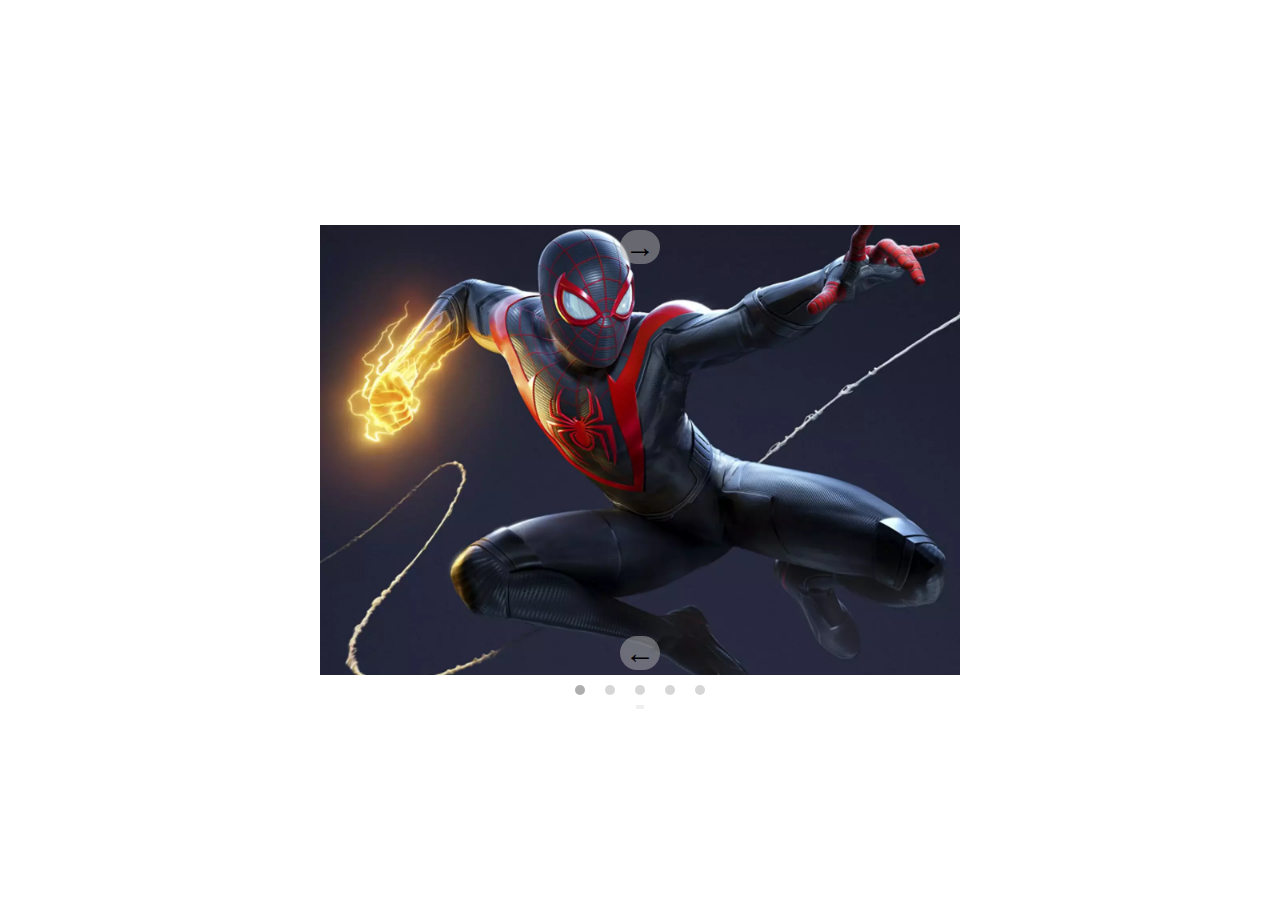
==== Bonus/index.html @ 0cccf248 "initial commit" ====
<!DOCTYPE html>
<html lang="en">
<head>
    <meta charset="UTF-8">
    <meta http-equiv="X-UA-Compatible" content="IE=edge">
    <meta name="viewport" content="width=device-width, initial-scale=1.0">
    <link rel="stylesheet" href="./css/style.css">
    <title>Document</title>
</head>
    <body>
        <div class="container">
            <div class="slider">
                <div class="item-slider">
                    <!-- <div class="item active">
                        <img src="./img/01.webp">
                    </div> -->
                </div>
                <!--Pulsanti di navigazione prec e succ del carosello immagini-->
                <div class="arrow prev">&larr;</div>
                <div class="arrow next">&rarr;</div>
                <div class="circles-container">
                    <div class="circle"></div>
                    <div class="circle"></div>
                    <div class="circle"></div>
                    <div class="circle"></div>
                    <div class="circle"></div>
                </div>


<div class="buttons">
    <button class="button"></button>
    <button class="button"></button>
</div>



            </div>
        </div>
        <script type="text/javascript" src="./js/script.js"></script>
    </body>
</html>
---- Bonus/css/style.css ----
*{
    margin: 0;
    padding: 0;
    box-sizing: border-box;
}

.container{
    height: 100vh;
    display: flex;
    justify-content: center;
    align-items: center;
}

.slider{
    width: 50vw;
    height: 50vh;
    position:relative;
}

.item{
    display: none;
}

.item-slider, .item, img{
    height: 100%
}

.item img{
    width: 100%;
    object-fit: cover;
}

.arrow{
    position: absolute;
    width: 40px;
    background-color: rgba(174, 174, 174, 0.509);
    border-radius: 50px;
    font-weight: 800; 
    left: 50%;
    font-size: 30px;
    transform: translateX(-50%);
    text-align: center;
    cursor: pointer;
}

.next{
    top: 5px; 
}

.prev{
    bottom: 5px;
}

.prev:hover, .next:hover{
    background-color: rgba(174, 174, 174, 1);   
}

.item.active{
    display: block;
}

.circles-container{
    display: flex;
    justify-content: center;
}

.circle{
    display: inline-block;
    width: 10px;
    height: 10px;
    border-radius: 50%;
    background-color: rgba(174, 174, 174, 0.509);
    margin: 10px;
    cursor: pointer;
}


.circle.active, .circle:hover{
    background-color: rgba(174, 174, 174, 1); 
}


.buttons{
    width: 100%;
    display: flex;
    justify-content: center;
}

.circle-button{
    border-radius: 50%;
    padding:  10px 10px;
    font-size: 30px;
    border: none;
    margin: 10px;
    transition: 0.35s;
}

.circle-button#play{
    background-color: green;
    color: white;
}

.circle-button#pause{
    background-color: orange;
    color: white;
}
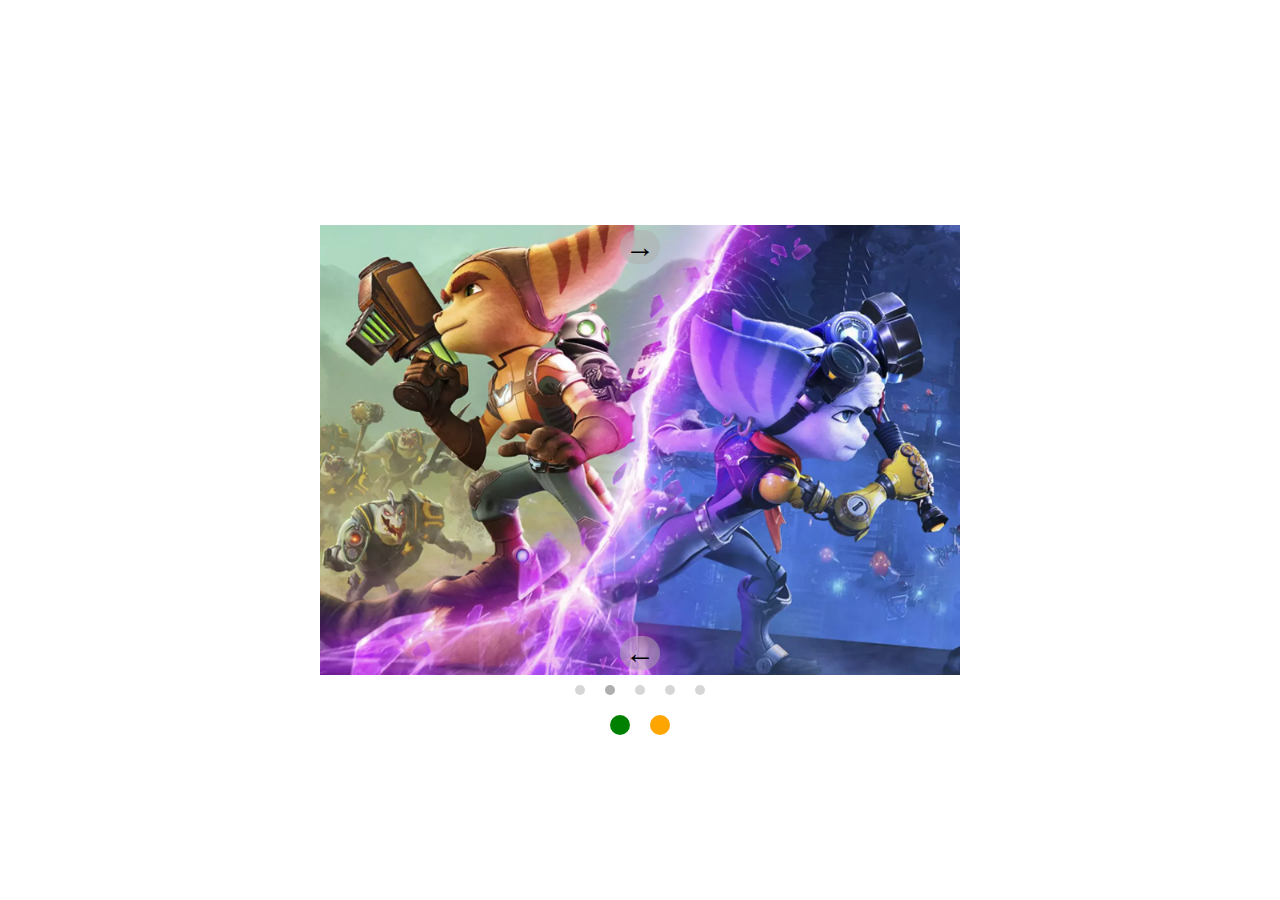
==== commit ebe80e0b: "Complete" ====
--- a/Bonus/index.html
+++ b/Bonus/index.html
@@ -6,6 +6,7 @@
     <meta name="viewport" content="width=device-width, initial-scale=1.0">
     <link rel="stylesheet" href="./css/style.css">
     <title>Document</title>
+    <link rel="stylesheet" href="https://cdnjs.cloudflare.com/ajax/libs/font-awesome/6.2.1/css/all.min.css" integrity="sha512-MV7K8+y+gLIBoVD59lQIYicR65iaqukzvf/nwasF0nqhPay5w/9lJmVM2hMDcnK1OnMGCdVK+iQrJ7lzPJQd1w==" crossorigin="anonymous" referrerpolicy="no-referrer" />
 </head>
     <body>
         <div class="container">
@@ -28,8 +29,8 @@
 
 
 <div class="buttons">
-    <button class="button"></button>
-    <button class="button"></button>
+    <button class="circle-button" id="play"><i class="fa-solid fa-play"></i></button>
+    <button class="circle-button" id="pause"><i class="fa-solid fa-pause"></i></button>
 </div>
 
 
--- a/Bonus/css/style.css
+++ b/Bonus/css/style.css
@@ -2,6 +2,7 @@
     margin: 0;
     padding: 0;
     box-sizing: border-box;
+    /* border: solid 1px black; */
 }
 
 .container{
@@ -87,7 +88,7 @@
 }
 
 .circle-button{
-    border-radius: 50%;
+    border-radius: 100%;
     padding:  10px 10px;
     font-size: 30px;
     border: none;
@@ -105,4 +106,14 @@
     color: white;
 }
 
+.circle-button#play:hover{
+    background-color: darkgreen;
+    color: white;
+}
 
+.circle-button#pause:hover{
+    background-color: darkorange;
+    color: white;
+}
+
+
